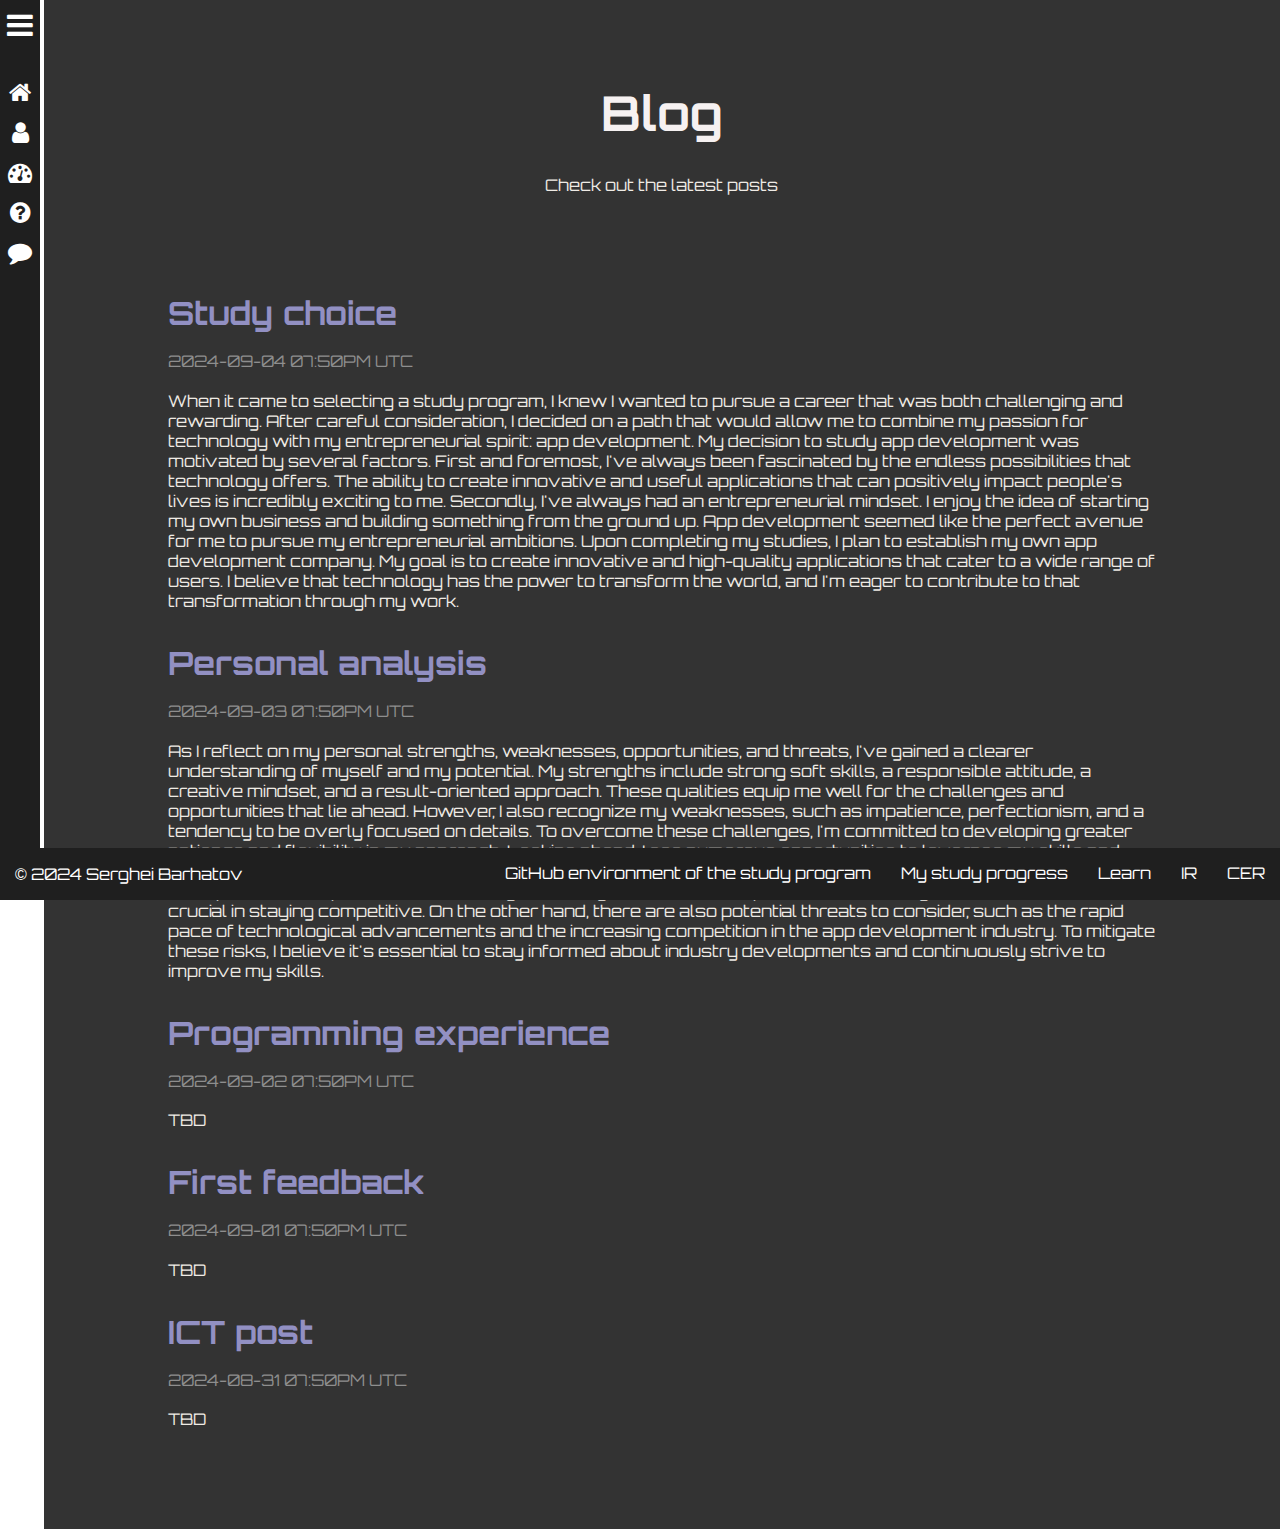
==== blog.html @ b89f3d7c "Rename and replace FAQ.html to faq.html" ====
<!DOCTYPE html>
<html lang="en">

<head>
  <meta charset="UTF-8">
  <title>Blog</title>
  <link rel="stylesheet" href="/css/styles.css">
  <link rel="stylesheet" href="/css/sidebar.css">
  <link rel="stylesheet" href="https://maxcdn.bootstrapcdn.com/font-awesome/4.4.0/css/font-awesome.min.css">
  <link href="https://fonts.googleapis.com/css2?family=Orbitron:wght@400..900&display=swap" rel="stylesheet">
</head>

<body class="space-background">
  <div id="sidebar">
    <input type='checkbox' id='menu_active' checked />
    <div id='wrapper' class='active'>
      <div id='menu'>
        <span id='site-name'><label for='menu_active'><i class="fa fa-arrow-left"></i><i
              class="fa fa-bars"></i></label></span>
        <ul>
          <a href='index.html'>
            <li>Home<i class="fa fa-home"></i></li>
          </a>
          <a href='profile.html'>
            <li>Profile<i class="fa fa-user"></i></li>
          </a>
          <a href='dashboard.html'>
            <li>Dashboard<i class="fa fa-dashboard"></i></li>
          </a>
          <a href='faq.html'>
            <li>FAQ<i class="fa fa-question-circle"></i></li>
          </a>
          <a href='blog.html'>
            <li>Blog<i class="fa fa-comment"></i></li>
          </a>
        </ul>
      </div>
      <div class="opacity-overlay">
        <div class="container">
          <header>
            <h1>Blog</h1>
            <p>Check out the latest posts</p>
          </header>

          <section class="content">
            <h2 class="section-title">Study choice</h2>
            <p class="blog-post-date">2024-09-04 07:50PM UTC</p>
            <article>When it came to selecting a study program, I knew I wanted to pursue a career that was both
              challenging and rewarding. After careful consideration, I decided on a path that would allow me to combine
              my passion for technology with my entrepreneurial spirit: app development. My decision to study app
              development was motivated by several factors. First and foremost, I've always been fascinated by the
              endless possibilities that technology offers. The ability to create innovative and useful applications
              that can positively impact people's lives is incredibly exciting to me.
              Secondly, I've always had an entrepreneurial mindset. I enjoy the idea of starting my own business and
              building something from the ground up. App development seemed like the perfect avenue for me to pursue my
              entrepreneurial ambitions. Upon completing my studies, I plan to establish my own app development company.
              My goal is to create innovative and high-quality applications that cater to a wide range of users. I
              believe that technology has the power to transform the world, and I'm eager to contribute to that
              transformation through my work.</article>
          </section>

          <section class="content">
            <h2 class="section-title">Personal analysis</h2>
            <p class="blog-post-date">2024-09-03 07:50PM UTC</p>
            <article>As I reflect on my personal strengths, weaknesses, opportunities, and threats, I've gained a
              clearer understanding of myself and my potential. My strengths include strong soft skills, a responsible
              attitude, a creative mindset, and a result-oriented approach. These qualities equip me well for the
              challenges and opportunities that lie ahead. However, I also recognize my weaknesses, such as impatience,
              perfectionism, and a tendency to be overly focused on details. To overcome these challenges, I'm committed
              to developing greater patience and flexibility in my approach.

              Looking ahead, I see numerous opportunities to leverage my skills and knowledge. The growing demand for
              innovative app development presents a promising landscape for my entrepreneurial aspirations.
              Additionally, the ability to learn and adapt to new technologies and trends will be crucial in staying
              competitive. On the other hand, there are also potential threats to consider, such as the rapid pace of
              technological advancements and the increasing competition in the app development industry. To mitigate
              these risks, I believe it's essential to stay informed about industry developments and continuously strive
              to improve my skills.</article>
          </section>

          <section class="content">
            <h2 class="section-title">Programming experience</h2>
            <p class="blog-post-date">2024-09-02 07:50PM UTC</p>
            <article>TBD</article>
          </section>

          <section class="content">
            <h2 class="section-title">First feedback</h2>
            <p class="blog-post-date">2024-09-01 07:50PM UTC</p>
            <article>TBD</article>
          </section>

          <section class="content">
            <h2 class="section-title">ICT post</h2>
            <p class="blog-post-date">2024-08-31 07:50PM UTC</p>
            <article>TBD</article>
          </section>








        </div>
        <footer>
          <ul id="footer-menu">
            <li class="footer-menu-item"><a
                href="https://hz.nl/uploads/documents/1.4-Over-de-HZ/1.4.3.-Regelingen-en-documenten/OERS/2023-2024/Juli/CER-HZ-Bachelor-full-time-2023-2024-DEF-version-20240412.pdf"
                target=”_blank”>CER</a></li>
            <li class="footer-menu-item"><a
                href="https://hz.nl/uploads/documents/1.4-Over-de-HZ/1.4.3.-Regelingen-en-documenten/OERS/2023-2024/Juli/TWE/IR-B-HBO-ICT-full-time-2023-2024-DEF.pdf"
                target=”_blank”>IR</a></li>
            <li class="footer-menu-item"><a href="https://learn.hz.nl" target=”_blank”>Learn</a></li>
            <li class="footer-menu-item"><a href="https://hz.osiris-student.nl/voortgang" target=”_blank”>My study
                progress</a></li>
            <li class="footer-menu-item"><a href="https://github.com/HZ-HBO-ICT" target=”_blank”>GitHub environment
                of the study program</a></li>
            <li class="footer-copyright">
              <p>© 2024 Serghei Barhatov</p>
            </li>
          </ul>

        </footer>
      </div>
</body>

</html>
---- css/styles.css ----
body {
  font-family: "Orbitron", sans-serif;
  font-optical-sizing: auto;
  font-style: normal;
  background-color: #000000;
  color: #efebe5;
  margin: 0;
  padding: 0;
}

.container {
  width: 80%;
  margin: auto;
  padding-bottom: 100px;
}

header {
  text-align: center;
  padding: 50px 0;
}

h1 {
  font-size: 3em;
  color: #f6f1f1;
  font-family: "Orbitron", sans-serif;
  font-optical-sizing: auto;
  font-style: normal;
  font-weight: bold;
}

.section-title {
  color: #9290C3;
  display: inline-block;
  margin-bottom: 0px;
  font-size: 2em;
  margin-top: 1em;
  color: #9290C3;
  font-family: "Orbitron", sans-serif;
  font-optical-sizing: auto;
  font-style: normal;
  font-weight: bold;
}



.content p {
  line-height: 1.6;
}

.skills-list,
.hobbies-list {
  list-style-type: none;
  padding: 0;
}

.skills-list li,
.hobbies-list li {
  background: #1B1A55;
  padding: 10px;
  margin: 7px 0;
  border-radius: 5px;
}

footer {
  text-align: center;
  /* border-top: 1px solid #e6d329; */
  position: fixed;
  left: 0;
  bottom: 0;
  width: 100%;
  color: white;
  background-color: #1f1f1f;
  text-align: center;
}

#footer-menu {
  list-style-type: none;
  margin: 0;
  padding: 0;
  overflow: hidden;
  background-color: #1f1f1f;
}

.footer-menu-item {
  float: right;
}

.footer-menu-item a {
  display: block;
  color: white;
  text-align: center;
  padding: 15px;
  text-decoration: none;
}

.footer-menu-item a:hover {
  background-color: #111111;
}

.space-background {
  background: url('https://steamuserimages-a.akamaihd.net/ugc/1672491783916829535/95E261AAC32640B9B09944E5C49F801665FB9163/?imw=5000&imh=5000&ima=fit&impolicy=Letterbox&imcolor=%23000000&letterbox=false');
  background-size: cover;
}

.opacity-overlay {
  background: rgba(0, 0, 0, 0.8);
}

.footer-copyright {
  float: left;
  margin-left: 15px;
}

.image-container {
  text-align: center;

}

.blog-post-date {
  color: rgb(142, 142, 142);
}

table {
  margin-top: 20px;
}

table,
th,
td {
  border: 0px solid;
}

#exams-table {
  font-family: Arial, Helvetica, sans-serif;
  border-collapse: collapse;
  width: 100%;
}

#exams-table td,
#exams-table th {
  border: 0px solid #e5ded4;
  padding: 8px;
}

#exams-table tr:hover {
  background-color: #535C91;
}

#exams-table th {
  font-family: "Orbitron", sans-serif;
  font-optical-sizing: auto;
  font-style: normal;
  padding-top: 12px;
  padding-bottom: 12px;
  text-align: left;
  background-color: #1B1A55;
  color: #efebe5;
}

.w3-my-blue,
.w3-hover-blue:hover {
  color: #fff !important;
  background-color: #535C91 !important;
  padding-top: 3px !important;
  height: 30px;
}

.w3-my-light-grey,.w3-hover-light-grey:hover,.w3-light-gray,.w3-hover-light-gray:hover {
  color:#000!important;background-color:#c8c8c8!important
}
---- css/sidebar.css ----
#menu_active {
      position: absolute;
  }
  
  #wrapper {
      padding-left: 200px;
      transition: all 1s;
  }
  
  #menu_active:checked + #wrapper {
      padding-left: 44px;
      transition: all 1s;
  }
  
  #menu {
      position: fixed;
      top: 0;
      left: 0;
      bottom: 0;
      width: 200px;
      background-color: #1f1f1f;
      transition: all 1s;
  }
  
  #menu_active:checked + #wrapper #menu {
      left: -160px;
      transition: all 1s;
  }
  
  #menu_active:checked + #wrapper .fa-bars, #wrapper i.fa-arrow-left {
      display: block;
  }
  
  #menu_active:checked + #wrapper .fa-arrow-left, #wrapper i.fa-bars {
      display: none;
  }
  
  #menu i{
      width:40px;
      text-align:center;
  }
  
  #site-name {
      color: white;
      display: block;
      padding: 10px;
      font-size: 24px;
      line-height: 30px;
      margin-bottom: 50px;
      padding-right: 0px;
  }
  
  #site-name i {
      float: right;
  }
  
  #site-name label {
      color: white;
      font-size: 30px;
  }
  
  #menu ul {
      padding: 0;
  }
  
  #menu ul li {
      color: white;
      list-style: none;
      padding: 10px;
      border-left: 4px solid transparent;
      padding-right:0px;
  }
  
  #menu ul li:hover {
      color: #9290C3;
      border-left: 4px solid #9290C3;
  }
  
  #menu ul li i {
      float: right;
      font-size: 24px;
  }
  
  #menu ul a {
      text-decoration: none;
      color: white;
      display: block;
      height: 100%;
  }
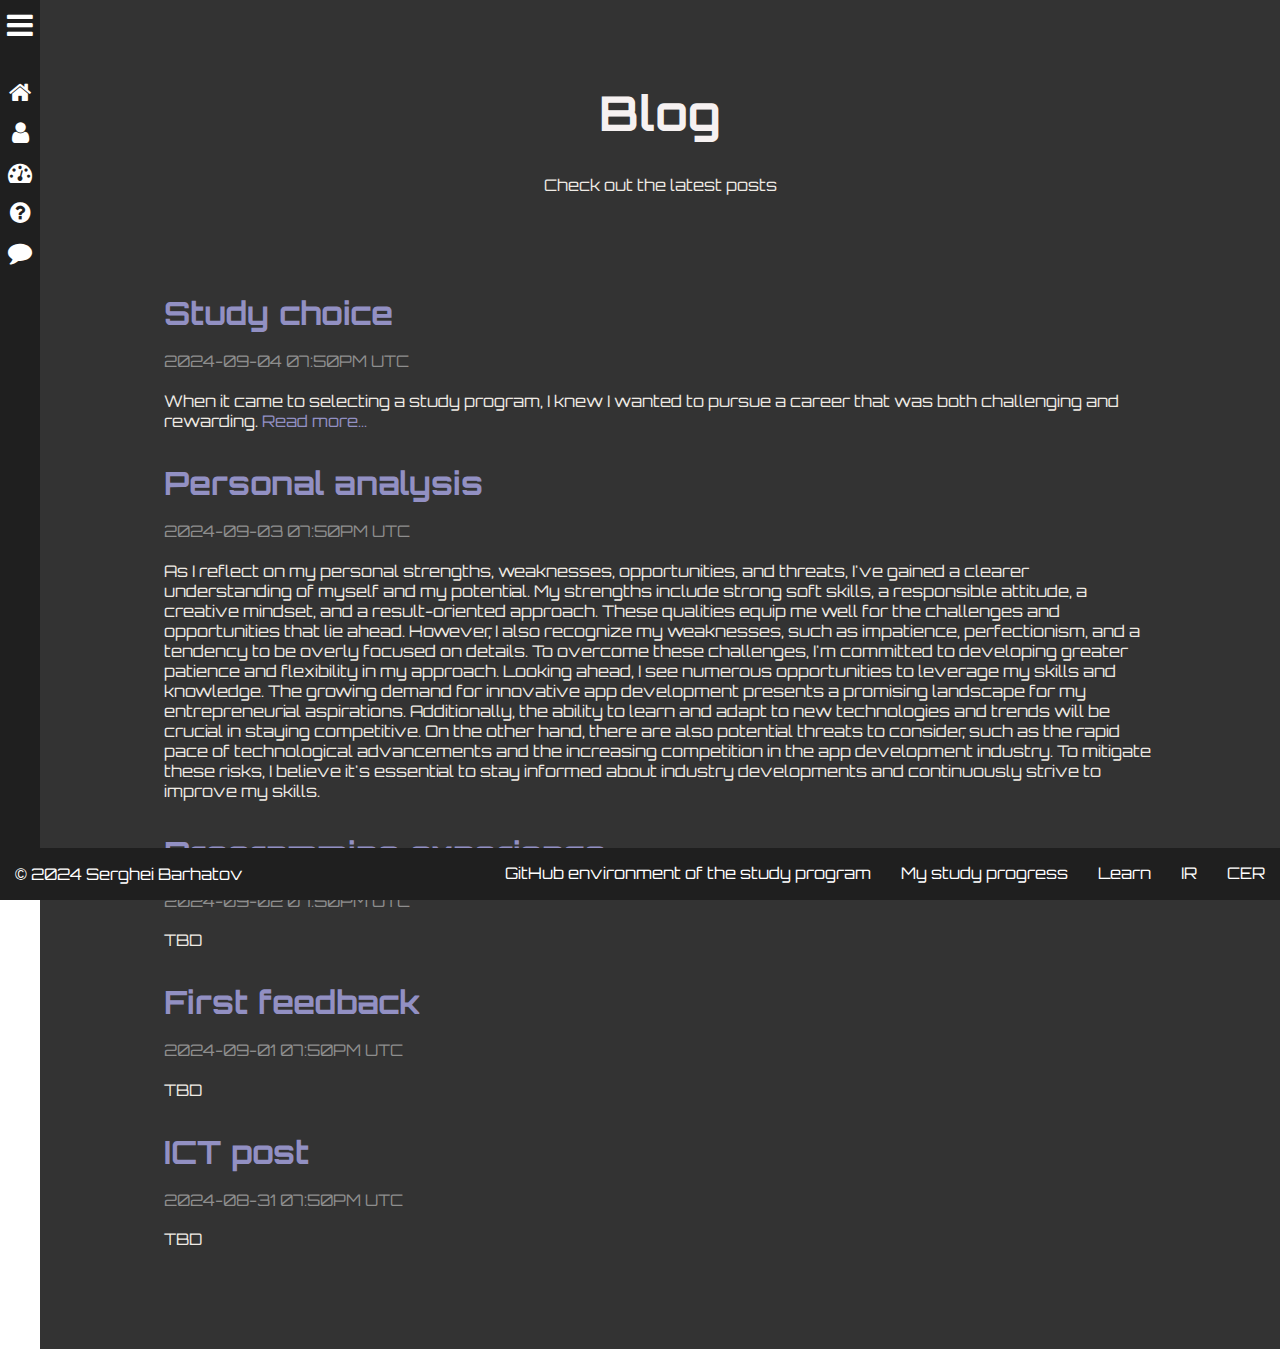
==== commit 4976ca76: "Move article to a dedicated page" ====
--- a/blog.html
+++ b/blog.html
@@ -18,19 +18,19 @@
         <span id='site-name'><label for='menu_active'><i class="fa fa-arrow-left"></i><i
               class="fa fa-bars"></i></label></span>
         <ul>
-          <a href='index.html'>
+          <a href="/index.html">
             <li>Home<i class="fa fa-home"></i></li>
           </a>
-          <a href='profile.html'>
+          <a href="/profile.html">
             <li>Profile<i class="fa fa-user"></i></li>
           </a>
-          <a href='dashboard.html'>
+          <a href="/dashboard.html">
             <li>Dashboard<i class="fa fa-dashboard"></i></li>
           </a>
-          <a href='faq.html'>
+          <a href="/faq.html">
             <li>FAQ<i class="fa fa-question-circle"></i></li>
           </a>
-          <a href='blog.html'>
+          <a href="/blog.html">
             <li>Blog<i class="fa fa-comment"></i></li>
           </a>
         </ul>
@@ -46,17 +46,8 @@
             <h2 class="section-title">Study choice</h2>
             <p class="blog-post-date">2024-09-04 07:50PM UTC</p>
             <article>When it came to selecting a study program, I knew I wanted to pursue a career that was both
-              challenging and rewarding. After careful consideration, I decided on a path that would allow me to combine
-              my passion for technology with my entrepreneurial spirit: app development. My decision to study app
-              development was motivated by several factors. First and foremost, I've always been fascinated by the
-              endless possibilities that technology offers. The ability to create innovative and useful applications
-              that can positively impact people's lives is incredibly exciting to me.
-              Secondly, I've always had an entrepreneurial mindset. I enjoy the idea of starting my own business and
-              building something from the ground up. App development seemed like the perfect avenue for me to pursue my
-              entrepreneurial ambitions. Upon completing my studies, I plan to establish my own app development company.
-              My goal is to create innovative and high-quality applications that cater to a wide range of users. I
-              believe that technology has the power to transform the world, and I'm eager to contribute to that
-              transformation through my work.</article>
+              challenging and rewarding. <a href="/blog-posts/study-choice.html" class="read-more">Read&nbsp;more...</a>
+            </article>
           </section>
 
           <section class="content">
--- a/css/styles.css
+++ b/css/styles.css
@@ -6,6 +6,11 @@
   color: #efebe5;
   margin: 0;
   padding: 0;
+}
+
+#page-content {
+  height: 100%;
+  min-height: 100vh;
 }
 
 .container {
@@ -104,6 +109,8 @@
 
 .opacity-overlay {
   background: rgba(0, 0, 0, 0.8);
+  height: 100%;
+  min-height: 100vh;
 }
 
 .footer-copyright {
@@ -165,6 +172,24 @@
   height: 30px;
 }
 
-.w3-my-light-grey,.w3-hover-light-grey:hover,.w3-light-gray,.w3-hover-light-gray:hover {
-  color:#000!important;background-color:#c8c8c8!important
+.w3-my-light-grey,
+.w3-hover-light-grey:hover,
+.w3-light-gray,
+.w3-hover-light-gray:hover {
+  color: #000 !important;
+  background-color: #c8c8c8 !important
+}
+
+.read-more {
+  color: #9290C3;
+  text-decoration: none;
+}
+
+.read-more:visited {
+  color: #9290C3;
+  text-decoration: none;
+}
+
+.read-more:hover {
+  text-decoration: underline;
 }--- a/css/sidebar.css
+++ b/css/sidebar.css
@@ -4,11 +4,11 @@
   
   #wrapper {
       padding-left: 200px;
-      transition: all 1s;
+      transition: all 2s;
   }
   
   #menu_active:checked + #wrapper {
-      padding-left: 44px;
+      padding-left: 40px;
       transition: all 1s;
   }
   
@@ -85,5 +85,5 @@
       text-decoration: none;
       color: white;
       display: block;
-      height: 100%;
+      height: 40px;
   }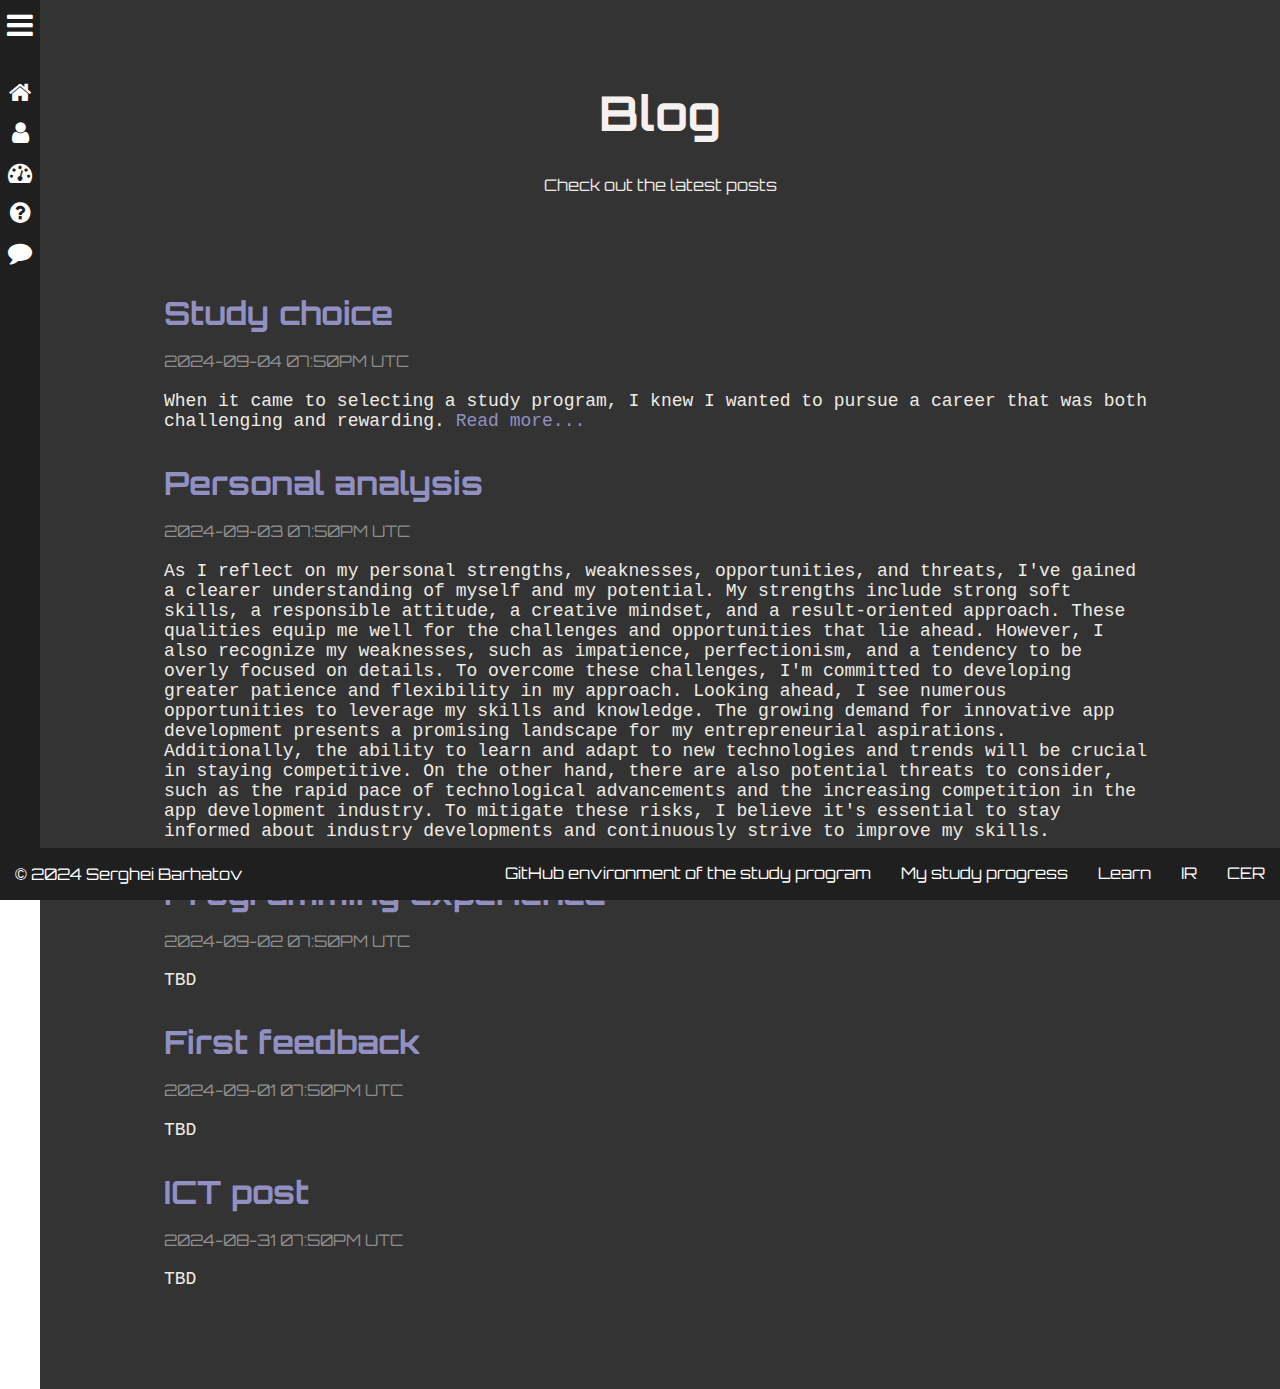
==== commit 17736637: "Create SEO for all of the pages" ====
--- a/blog.html
+++ b/blog.html
@@ -4,6 +4,10 @@
 <head>
   <meta charset="UTF-8">
   <title>Blog</title>
+  <meta name="description"
+    content="The purpose of the blog is to create a chronological journal about my program and career orientation experiences.">
+  <meta name="keywords"
+    content="HTML, CSS, it blog, student diary, portfolio blog, portfolio website blog, design portfolio blog, developer portfolio blog, study blog">
   <link rel="stylesheet" href="/css/styles.css">
   <link rel="stylesheet" href="/css/sidebar.css">
   <link rel="stylesheet" href="https://maxcdn.bootstrapcdn.com/font-awesome/4.4.0/css/font-awesome.min.css">
--- a/css/styles.css
+++ b/css/styles.css
@@ -138,7 +138,7 @@
 }
 
 #exams-table {
-  font-family: Arial, Helvetica, sans-serif;
+  font-family: Helvetica, sans-serif;
   border-collapse: collapse;
   width: 100%;
 }
@@ -192,4 +192,9 @@
 
 .read-more:hover {
   text-decoration: underline;
+}
+
+article {
+  font-family: 'Courier New', Courier, monospace;
+  font-size: large;
 }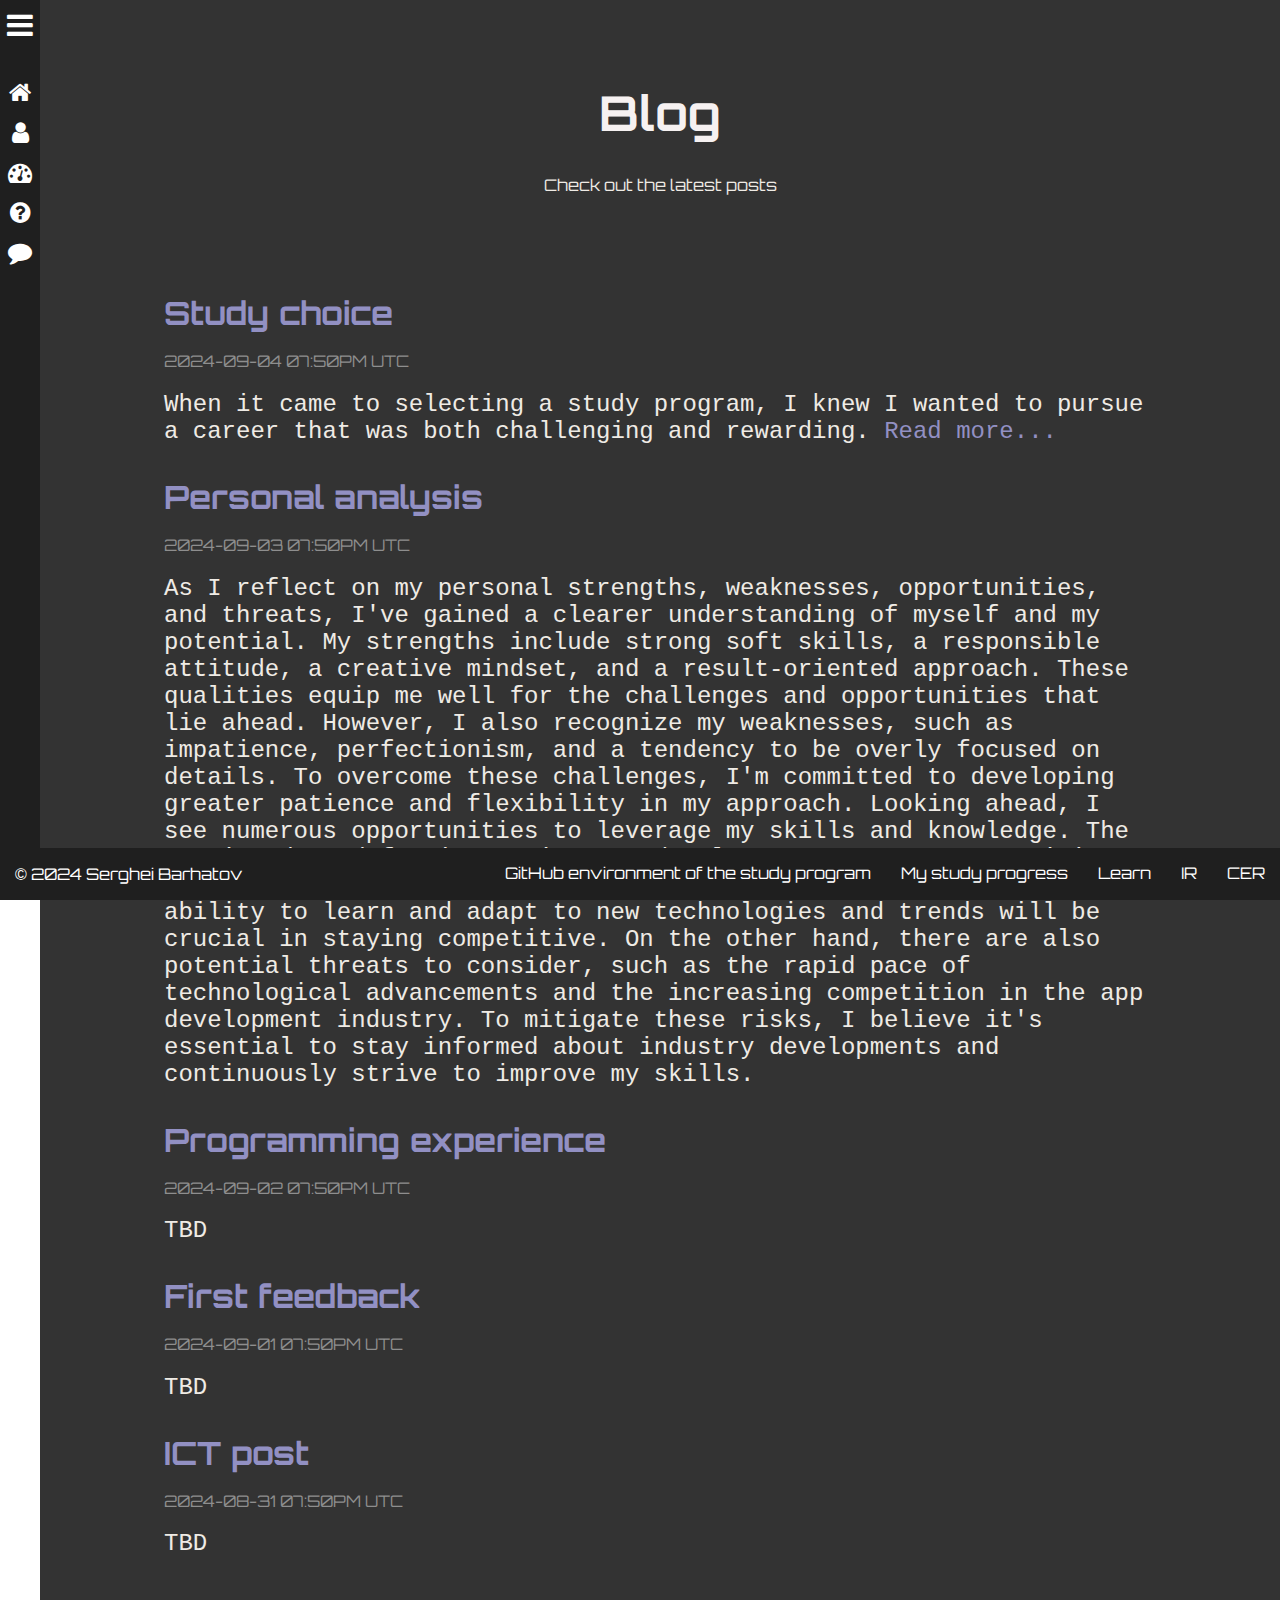
==== commit 43d161d8: "Apply new font" ====
--- a/blog.html
+++ b/blog.html
@@ -12,6 +12,7 @@
   <link rel="stylesheet" href="/css/sidebar.css">
   <link rel="stylesheet" href="https://maxcdn.bootstrapcdn.com/font-awesome/4.4.0/css/font-awesome.min.css">
   <link href="https://fonts.googleapis.com/css2?family=Orbitron:wght@400..900&display=swap" rel="stylesheet">
+  <link href="https://fonts.cdnfonts.com/css/sf-pro-display" rel="stylesheet">
 </head>
 
 <body class="space-background">
--- a/css/styles.css
+++ b/css/styles.css
@@ -138,7 +138,7 @@
 }
 
 #exams-table {
-  font-family: Helvetica, sans-serif;
+  font-family: 'SF Pro Display', 'Courier New', Courier, monospace;
   border-collapse: collapse;
   width: 100%;
 }
@@ -195,6 +195,6 @@
 }
 
 article {
-  font-family: 'Courier New', Courier, monospace;
-  font-size: large;
+  font-family: 'SF Pro Display', 'Courier New', Courier, monospace;
+  font-size: x-large;
 }--- a/css/sidebar.css
+++ b/css/sidebar.css
@@ -86,4 +86,9 @@
       color: white;
       display: block;
       height: 40px;
+  }
+
+
+  .selected-sidebar-item {
+    color: #9290C3 !important;
   }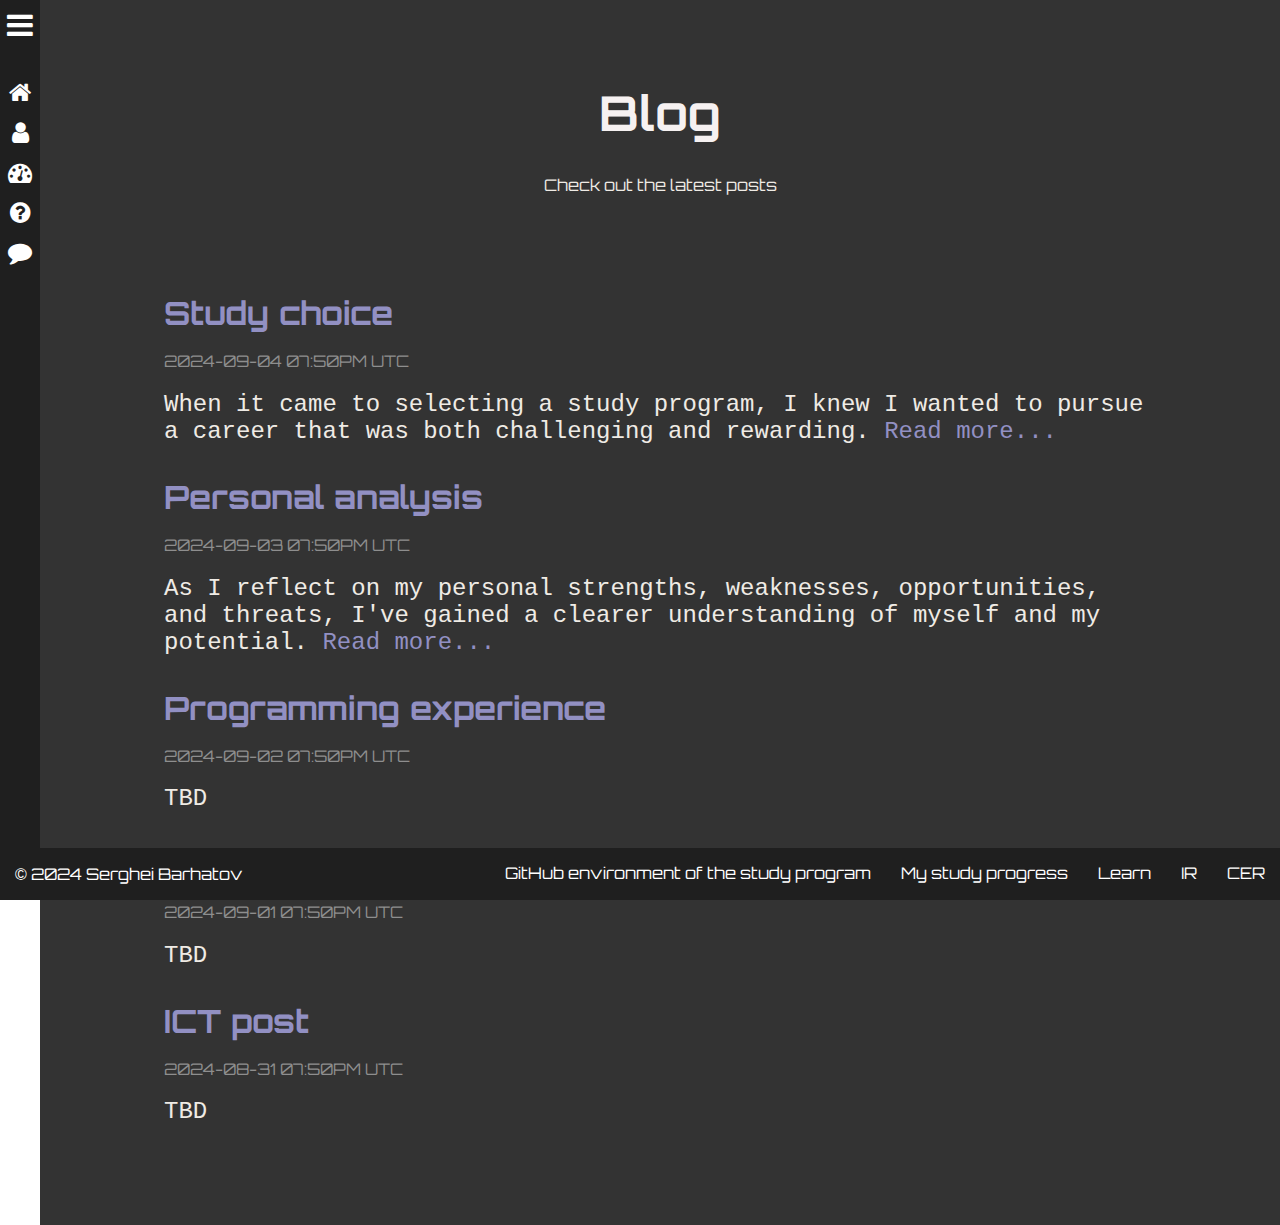
==== commit dc831099: "Create dedicated articles pages" ====
--- a/blog.html
+++ b/blog.html
@@ -59,19 +59,8 @@
             <h2 class="section-title">Personal analysis</h2>
             <p class="blog-post-date">2024-09-03 07:50PM UTC</p>
             <article>As I reflect on my personal strengths, weaknesses, opportunities, and threats, I've gained a
-              clearer understanding of myself and my potential. My strengths include strong soft skills, a responsible
-              attitude, a creative mindset, and a result-oriented approach. These qualities equip me well for the
-              challenges and opportunities that lie ahead. However, I also recognize my weaknesses, such as impatience,
-              perfectionism, and a tendency to be overly focused on details. To overcome these challenges, I'm committed
-              to developing greater patience and flexibility in my approach.
-
-              Looking ahead, I see numerous opportunities to leverage my skills and knowledge. The growing demand for
-              innovative app development presents a promising landscape for my entrepreneurial aspirations.
-              Additionally, the ability to learn and adapt to new technologies and trends will be crucial in staying
-              competitive. On the other hand, there are also potential threats to consider, such as the rapid pace of
-              technological advancements and the increasing competition in the app development industry. To mitigate
-              these risks, I believe it's essential to stay informed about industry developments and continuously strive
-              to improve my skills.</article>
+              clearer understanding of myself and my potential. <a href="/blog-posts/personal-analysis.html"
+                class="read-more">Read&nbsp;more...</a></article>
           </section>
 
           <section class="content">
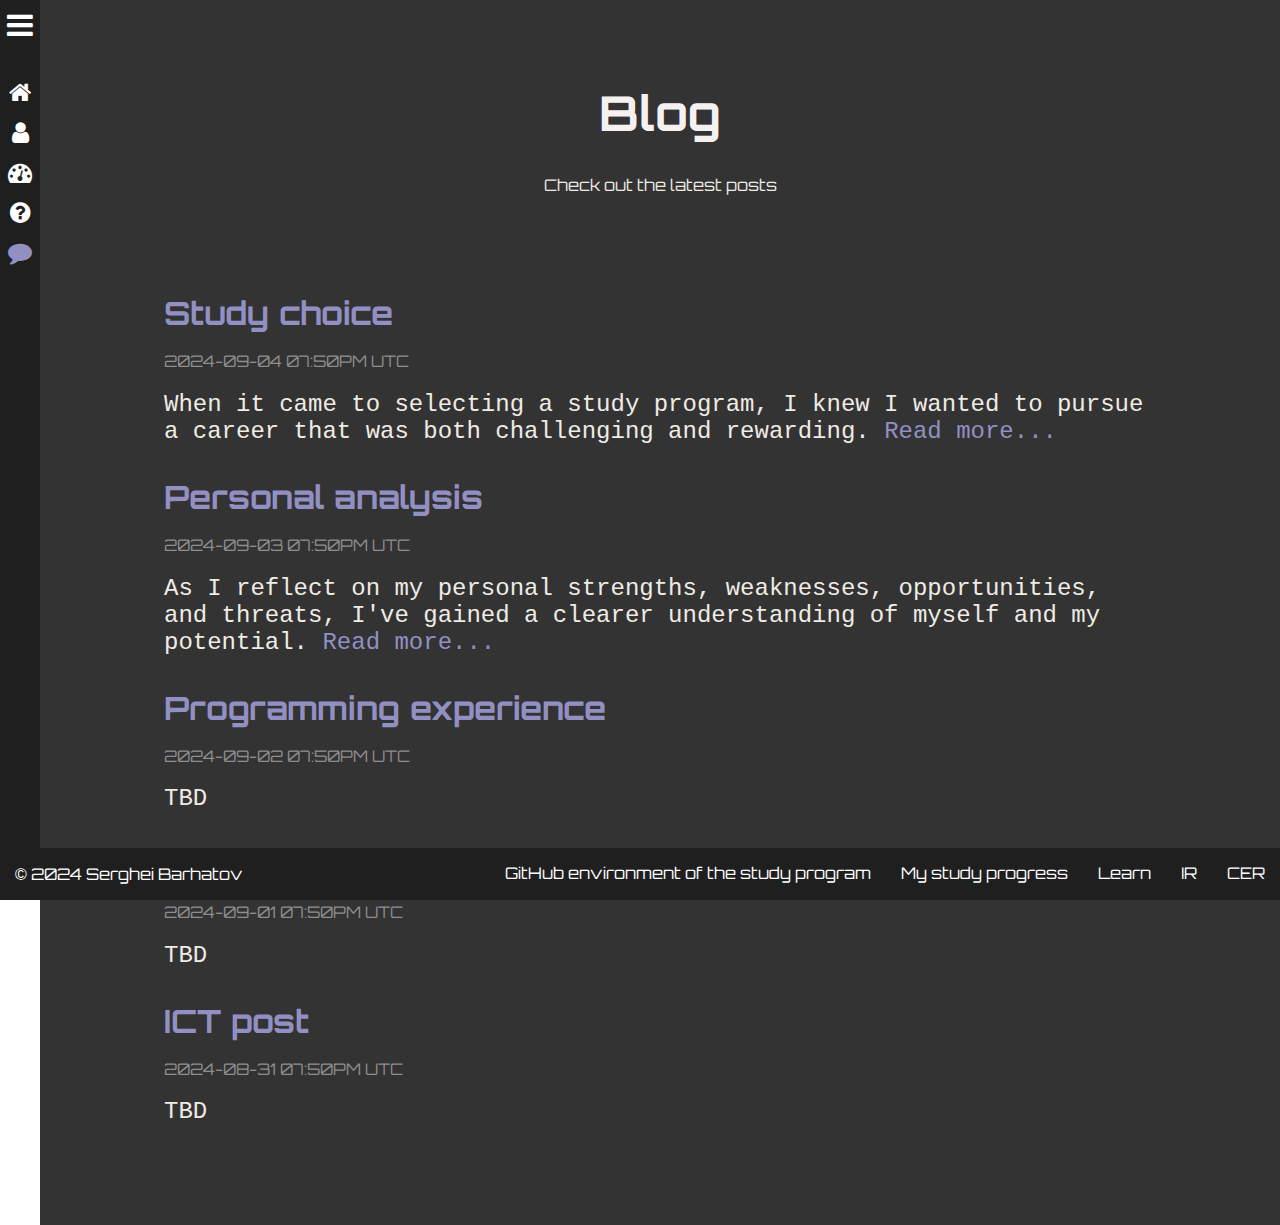
==== commit a113d2b4: "Mark selected sidebar item on every page" ====
--- a/blog.html
+++ b/blog.html
@@ -36,7 +36,7 @@
             <li>FAQ<i class="fa fa-question-circle"></i></li>
           </a>
           <a href="/blog.html">
-            <li>Blog<i class="fa fa-comment"></i></li>
+            <li class="selected-sidebar-item">Blog<i class="fa fa-comment"></i></li>
           </a>
         </ul>
       </div>
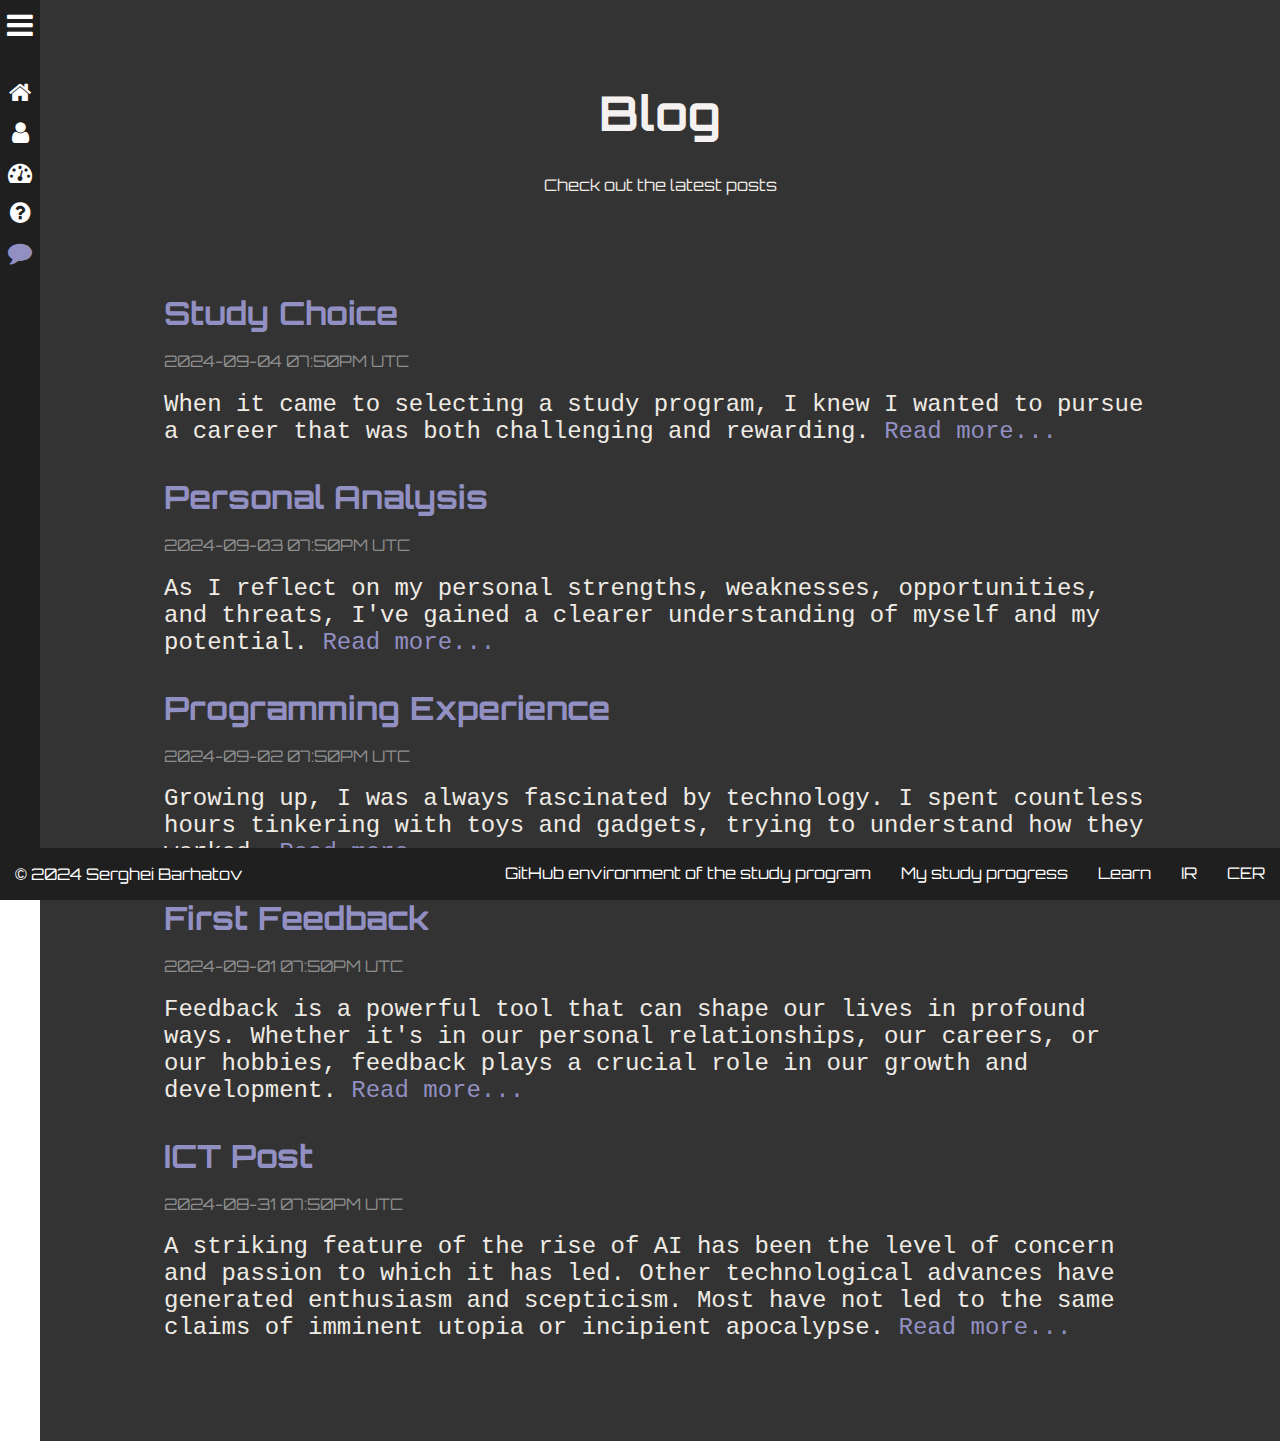
==== commit bf0becd0: "Add content to each blog post, edit blog.html" ====
--- a/blog.html
+++ b/blog.html
@@ -48,7 +48,7 @@
           </header>
 
           <section class="content">
-            <h2 class="section-title">Study choice</h2>
+            <h2 class="section-title">Study Choice</h2>
             <p class="blog-post-date">2024-09-04 07:50PM UTC</p>
             <article>When it came to selecting a study program, I knew I wanted to pursue a career that was both
               challenging and rewarding. <a href="/blog-posts/study-choice.html" class="read-more">Read&nbsp;more...</a>
@@ -56,7 +56,7 @@
           </section>
 
           <section class="content">
-            <h2 class="section-title">Personal analysis</h2>
+            <h2 class="section-title">Personal Analysis</h2>
             <p class="blog-post-date">2024-09-03 07:50PM UTC</p>
             <article>As I reflect on my personal strengths, weaknesses, opportunities, and threats, I've gained a
               clearer understanding of myself and my potential. <a href="/blog-posts/personal-analysis.html"
@@ -64,21 +64,30 @@
           </section>
 
           <section class="content">
-            <h2 class="section-title">Programming experience</h2>
+            <h2 class="section-title">Programming Experience</h2>
             <p class="blog-post-date">2024-09-02 07:50PM UTC</p>
-            <article>TBD</article>
+            <article>Growing up, I was always fascinated by technology. I spent countless hours tinkering with toys and
+              gadgets, trying to understand how they worked. <a href="/blog-posts/programming-experience.html"
+                class="read-more">Read&nbsp;more...</a></article>
           </section>
 
           <section class="content">
-            <h2 class="section-title">First feedback</h2>
+            <h2 class="section-title">First Feedback</h2>
             <p class="blog-post-date">2024-09-01 07:50PM UTC</p>
-            <article>TBD</article>
+            <article>Feedback is a powerful tool that can shape our lives in profound ways. Whether it's in our personal
+              relationships, our careers, or our hobbies, feedback plays a crucial role in our growth and development.
+              <a href="/blog-posts/first-feedback.html" class="read-more">Read&nbsp;more...</a>
+            </article>
           </section>
 
           <section class="content">
-            <h2 class="section-title">ICT post</h2>
+            <h2 class="section-title">ICT Post
+            </h2>
             <p class="blog-post-date">2024-08-31 07:50PM UTC</p>
-            <article>TBD</article>
+            <article>A striking feature of the rise of AI has been the level of concern and passion to which it has led.
+              Other technological advances have generated enthusiasm and scepticism. Most have not led to the same
+              claims of imminent utopia or incipient apocalypse. <a href="/blog-posts/ict-post.html"
+                class="read-more">Read&nbsp;more...</a></article>
           </section>
 
 
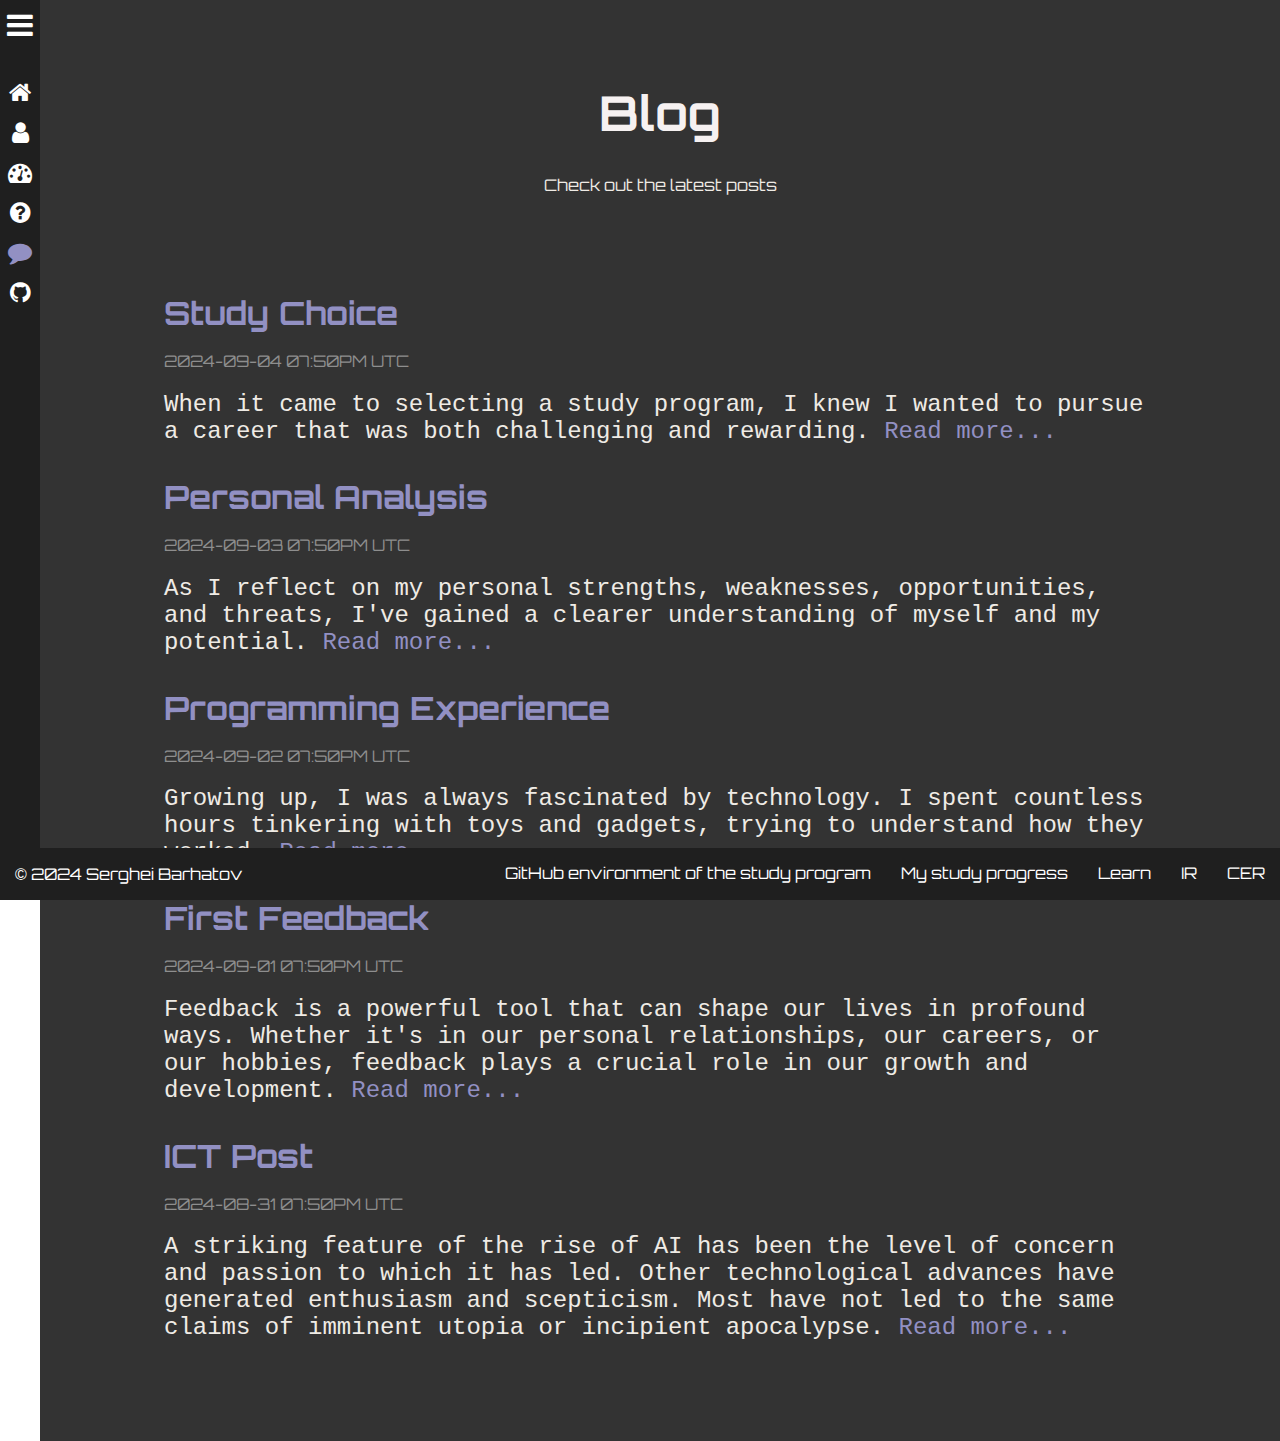
==== commit c19266bb: "Add github item to sidebar on all hmtl pages" ====
--- a/blog.html
+++ b/blog.html
@@ -37,6 +37,9 @@
           </a>
           <a href="/blog.html">
             <li class="selected-sidebar-item">Blog<i class="fa fa-comment"></i></li>
+          </a>
+          <a href="https://github.com/serjbarhatov/serjbarhatov.github.io" target=”_blank”>
+            <li>GitHub<i class="fa fa-github"></i></li>
           </a>
         </ul>
       </div>
--- a/css/styles.css
+++ b/css/styles.css
@@ -197,4 +197,19 @@
 article {
   font-family: 'SF Pro Display', 'Courier New', Courier, monospace;
   font-size: x-large;
-}+}
+
+.faq-answer {
+  padding-top: 20px;
+  padding-bottom: 10px;
+  font-size: larger;
+}
+
+.faq-external-link {
+  color: #9290C3;
+  text-decoration: none;
+ }
+
+ .faq-external-link:hover {
+  text-decoration: underline;
+ }